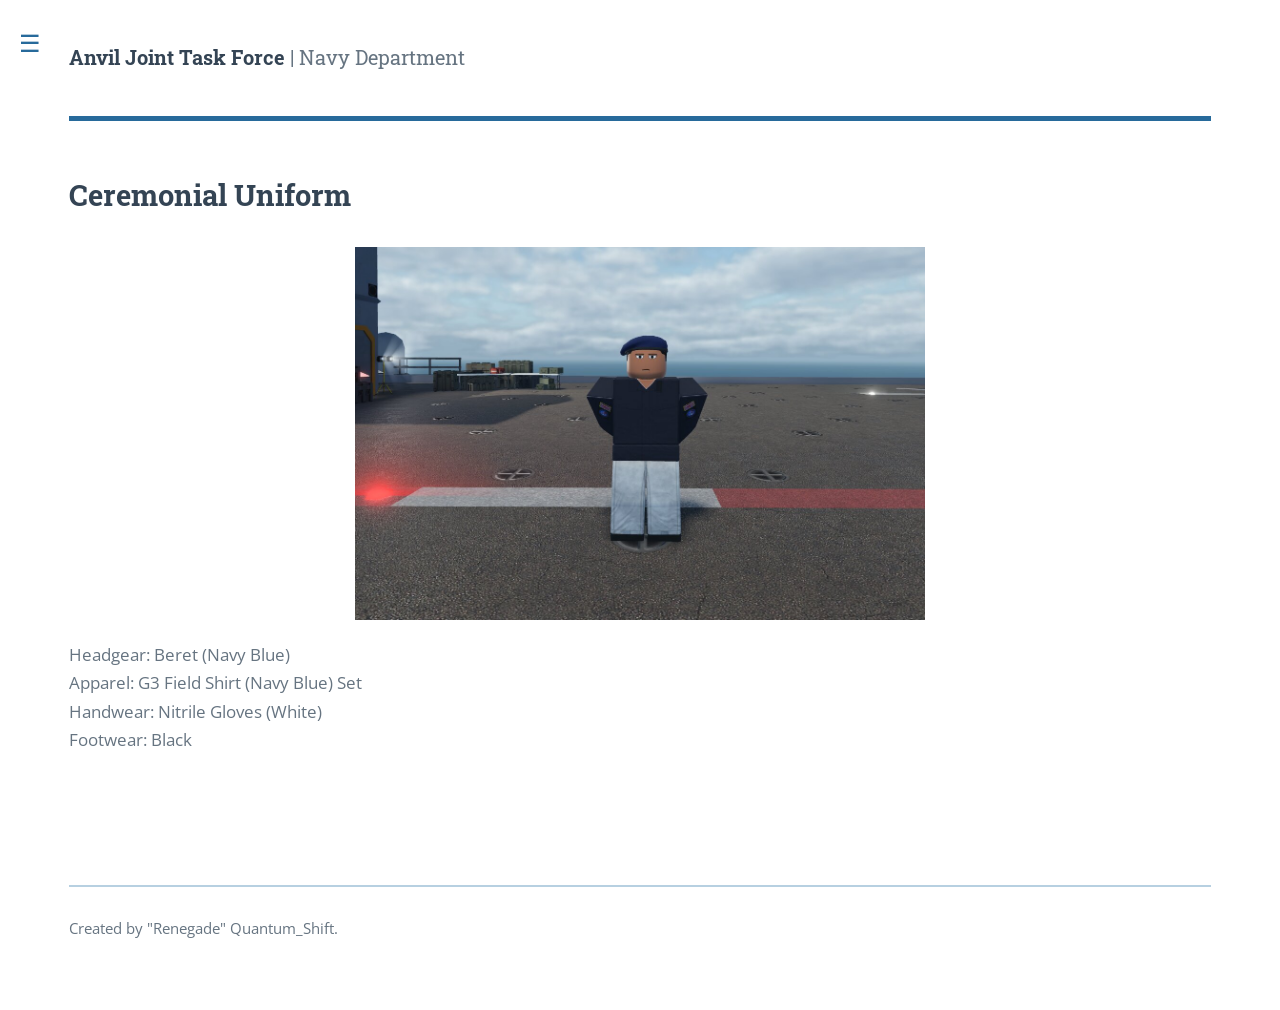
==== uniform-ceremonial.html @ 5e3040dc "Add files via upload" ====
<!DOCTYPE HTML>
<!--
  Made by Quantum "Renegade"
  Template used: Editorial by HTML5 UP
-->
<html lang="en">
<head>
  <title>AJTF Navy: Ceremonial Uniform</title>
  <meta charset="utf-8">
  <meta name="viewport" content="width=device-width, initial-scale=1">
  <link rel="stylesheet" href="assets/css/main.css">
</head>
<body>
  <div id="wrapper">
    <aside id="sidebar">
      <div class="inner">
        <section id="search">
          <form method="get" action="#">
            <input type="text" name="query" id="query" placeholder="Search" aria-label="Search">
          </form>
        </section>

        <nav id="menu" aria-label="Main menu">
          <header class="major"><h2>Contents</h2></header>
          <ul>
            <li><a href="index.html">Home</a></li>
            <li>
              <button class="opener" type="button" aria-expanded="false">Information</button>
              <ul>
                <li><a href="#">About Navy</a></li>
                <li><a href="#">Command Structure</a></li>
                 <li>
                  <button class="opener" type="button" aria-expanded="false">Uniforms</button>
                  <ul>
                    <li><a href="uniform-ceremonial.html" aria-current="page">Ceremonial Uniform</a></li>
                    <li><a href="#">10th LC Squadron</a></li>
                    <li><a href="#">2nd Raiding Squadron</a></li>
                  </ul>
                </li>
                <li><a href="#">Equipments</a></li>
                <li><a href="#">Vehicles</a></li>
              </ul>
            </li>
            <li>
              <button class="opener" type="button" aria-expanded="false">Training Manual</button>
              <ul>
                <li>
                  <button class="opener" type="button" aria-expanded="false">MOS Certification</button>
                  <ul>
                    <li><a href="#">Helmsman (Boat Operator)</a></li>
                    <li><a href="#">Landing Craft (LC) Gun Operator</a></li>
                  </ul>
                </li>

              </ul>
            </li>
            <li><a href="#">Maximus Erat</a></li>
            <li><a href="#">Sapien Mauris</a></li>
            <li><a href="#">Amet Lacinia</a></li>
          </ul>
        </nav>
      </div>
    </aside>

    <main id="main">
      <div class="inner">
        <header id="header">
          <span class="logo"><strong>Anvil Joint Task Force</strong> | Navy Department</span>
        </header>

        <section id="banner">
          <div class="content">
            <header>
              <h2>Ceremonial Uniform</h2>
            </header>
            <p> 
              <img src="images/ceremonial.jpg" alt="" class="half-image-center">
              Headgear: Beret (Navy Blue)<br>
              Apparel: G3 Field Shirt (Navy Blue) Set<br>
              Handwear: Nitrile Gloves (White)<br>
              Footwear: Black
            </p>
          </div>
         
        </section>

        <footer id="footer">
          <p class="copyright">Created by "Renegade" Quantum_Shift.</p>
        </footer>
      </div>
    </main>
  </div>
  <script src="assets/js/main.js"></script>
</body>
</html>
---- assets/css/main.css ----
/*
  Editorial by HTML5 UP
  html5up.net | @ajlkn
  Free for personal and commercial use under the CCA 3.0 license.
  See LICENSE.txt and https://html5up.net/license.

  This is a simplified stylesheet inspired by the original Editorial layout.
*/

@import url('https://fonts.googleapis.com/css?family=Open+Sans:400,600,400italic,600italic|Roboto+Slab:400,700');

:root {
  --bg: #ffffff;
  --bg-alt: #f1f5f9;
  --fg: #667481;
  --fg-bold: #344454;
  --fg-light: #8996a3;
  --border: rgba(186, 201, 216, 0.78);
  --accent: #276a9b;
  --accent-hover: #1b527a;
  --accent-soft: #eaf3f9;
  --accent-border: #b7d0e1;
  --sidebar-width: 26em;
  --gutter: 4em;
}

* { box-sizing: border-box; }
html { scroll-behavior: smooth; }
body {
  margin: 0;
  color: var(--fg);
  background: var(--bg);
  font-family: 'Open Sans', Arial, sans-serif;
  font-size: 13pt;
  font-weight: 400;
  line-height: 1.65;
}

body, input, select, textarea, button { font-family: 'Open Sans', Arial, sans-serif; }
a { color: var(--accent); text-decoration: none; border-bottom: 1px dotted; transition: color .2s ease, border-color .2s ease; }
a:hover { color: var(--accent-hover); border-bottom-color: transparent; }
strong, b { color: var(--fg-bold); font-weight: 600; }
em, i { font-style: italic; }
p { margin: 0 0 2em; }

h1, h2, h3, h4, h5, h6 {
  margin: 0 0 1em;
  color: var(--fg-bold);
  font-family: 'Roboto Slab', Georgia, serif;
  font-weight: 700;
  line-height: 1.5;
}
h1 { font-size: 2.4em; line-height: 1.3; margin-bottom: .5em; }
h2 { font-size: 1.7em; }
h3 { font-size: 1.25em; }
h4 { font-size: 1.05em; }
hr { border: 0; border-bottom: 2px solid var(--border); margin: 3em 0; }

#wrapper { display: flex; min-height: 100vh; align-items: stretch; }

/* Main content */
#main { flex: 1 1 auto; min-width: 0; }
#main > .inner { max-width: 110em; margin: 0 auto; padding: 0 5em 4em; }
#header {
  display: flex;
  align-items: center;
  justify-content: space-between;
  min-height: 7em;
  margin: 0 0 3em;
  border-bottom: 5px solid var(--accent);
}
#header .logo {
  display: inline-block;
  border: 0;
  color: var(--fg);
  font-family: 'Roboto Slab', Georgia, serif;
  font-size: 1.125em;
}
#header .logo strong { color: var(--fg-bold); font-weight: 700; }

#banner { display: flex; align-items: center; gap: 4em; padding: 0 0 3em; }
#banner .content { flex: 1 1 55%; min-width: 0; }
#banner header h1 { margin-bottom: .25em; }
#banner header p { margin: 0 0 1.5em; color: var(--fg-light); font-family: 'Roboto Slab', Georgia, serif; font-size: 1.1em; }
#banner .image { display: block; flex: 1 1 45%; min-width: 0; border: 0; }
#banner .image img { display: block; width: 100%; height: auto; border-radius: .375em; }

header.major { margin: 0 0 2em; }
header.major h2 { display: inline-block; margin: 0; padding: 0 0 .5em; border-bottom: 3px solid var(--accent); }
header.main { margin: 0 0 2em; }
header.main h1 { margin: 0; }
.image.main { display: block; margin: 0 0 2em; border: 0; }
.image.main img { display: block; width: 100%; border-radius: .375em; }

/* Editorial-style content elements */
.features { display: grid; grid-template-columns: repeat(2, minmax(0, 1fr)); gap: 2.5em 3em; }
.features article { display: flex; gap: 1.5em; align-items: flex-start; }
.features article .icon { flex: 0 0 4em; width: 4em; height: 4em; border: 2px solid var(--border); border-radius: .25em; transform: rotate(45deg); display: grid; place-items: center; color: var(--accent); }
.features article .content { min-width: 0; }
.features article h3 { margin: 0 0 .5em; }
.features article p { margin: 0; }
.posts { display: grid; grid-template-columns: repeat(3, minmax(0, 1fr)); gap: 3em; }
.posts article { min-width: 0; }
.posts .image { display: block; border: 0; margin: 0 0 1.5em; }
.posts .image img { display: block; width: 100%; border-radius: .375em; }
.posts h3 { margin-bottom: .75em; }
.posts p { margin-bottom: 1.5em; }

/* Typography and standard HTML elements */
ul, ol { margin: 0 0 2em; padding-left: 1.5em; }
li { padding-left: .25em; }
blockquote { margin: 0 0 2em; padding: .5em 0 .5em 2em; border-left: 4px solid var(--accent); font-style: italic; }
code { padding: .2em .45em; border: 1px solid var(--border); border-radius: .25em; background: var(--bg-alt); font-family: 'Courier New', monospace; font-size: .9em; }
pre { overflow-x: auto; padding: 1.5em; border: 1px solid var(--border); border-radius: .375em; background: var(--bg-alt); }
pre code { padding: 0; border: 0; background: transparent; }
table { width: 100%; margin: 0 0 2em; border-collapse: collapse; }
th { color: var(--fg-bold); font-weight: 600; text-align: left; }
td, th { padding: .75em 1em; border: 1px solid var(--border); }
thead { background: var(--accent-soft); }
tbody tr:nth-child(odd) { background: rgba(234, 243, 249, .55); }

/* Sidebar */
#sidebar {
  position: relative;
  z-index: 20;
  flex: 0 0 var(--sidebar-width);
  width: var(--sidebar-width);
  min-height: 100vh;
  background: var(--bg-alt);
  transition: margin-left .5s ease, box-shadow .5s ease;
}
#sidebar > .inner {
  position: sticky;
  top: 0;
  width: var(--sidebar-width);
  max-height: 100vh;
  overflow-y: auto;
  padding: 2.5em 2.5em 3em;
}
#sidebar > .inner > section,
#sidebar > .inner > nav {
  margin: 0 0 2.5em;
  padding: 0 0 2.5em;
  border-bottom: 2px solid var(--border);
}
#sidebar > .inner > :last-child { margin-bottom: 0; padding-bottom: 0; border-bottom: 0; }
#sidebar h2 { margin: 0 0 1.5em; font-size: 1.25em; }
#search input {
  width: 100%;
  height: 2.75em;
  padding: 0 .9em;
  border: 1px solid var(--border);
  border-radius: .375em;
  outline: 0;
  background: #fff;
  color: var(--fg-bold);
  font-size: 1em;
}
#search input:focus { border-color: var(--accent); box-shadow: 0 0 0 1px var(--accent); }
#menu ul { margin: 0; padding: 0; list-style: none; }
#menu > ul > li { border-top: 1px solid var(--border); }
#menu > ul > li:first-child { border-top: 0; }
#menu a, #menu .opener {
  display: block;
  width: 100%;
  padding: .8em .6em;
  margin-left: -.6em;
  border: 0;
  border-radius: .25em;
  background: transparent;
  color: var(--fg-bold);
  text-align: left;
  font-size: .95em;
  cursor: pointer;
  transition: color .2s ease, background-color .2s ease;
}
#menu a:hover, #menu .opener:hover { color: var(--accent-hover); background: var(--accent-soft); }
#menu .opener { position: relative; padding-right: 2em; }
#menu .opener::after {
  content: '';
  position: absolute;
  top: 50%; right: .25em;
  width: .55em; height: .55em;
  border-right: 2px solid var(--fg-light);
  border-bottom: 2px solid var(--fg-light);
  transform: translateY(-70%) rotate(45deg);
  transition: transform .2s ease;
}
#menu li.open > .opener::after { transform: translateY(-25%) rotate(225deg); border-color: var(--accent); }
#menu .opener:hover::after { border-color: var(--accent-hover); }
#menu ul ul { display: none; padding: 0 0 .5em 1.25em; }
#menu li.open > ul { display: block; }
#menu ul ul a { padding: .45em .6em; color: var(--fg); font-size: .9em; }
#menu a[aria-current="page"] { color: var(--accent); background: var(--accent-soft); border-left: 3px solid var(--accent); padding-left: .45em; font-weight: 600; }

/* The toggle stays at the sidebar's outer edge, even when collapsed. */
#sidebar .toggle {
  position: absolute;
  top: 1.5em;
  left: 100%;
  display: grid;
  place-items: center;
  width: 4.5em;
  height: 4.5em;
  padding: 0;
  border: 0;
  background: transparent;
  color: var(--accent);
  cursor: pointer;
  z-index: 30;
  border-radius: .35em;
  transition: color .2s ease, background-color .2s ease;
}
#sidebar .toggle span { display: block; font-size: 1.8em; line-height: 1; }
#sidebar .toggle:hover { color: var(--accent-hover); background: var(--accent-soft); }
#sidebar.inactive { margin-left: calc(-1 * var(--sidebar-width)); }

#footer { margin-top: 3em; padding-top: 2em; border-top: 2px solid var(--accent-border); font-size: .85em; }
#footer p { margin: 0; }

/* Blue interaction accents */
::selection { background: #d7eaf6; color: #183b55; }
:focus-visible { outline: 2px solid var(--accent); outline-offset: 3px; }
#search input::placeholder { color: var(--fg-light); }
#search input:focus { background: #fff; }

/* Keep browser scrollbars consistent with the blue palette where supported. */
#sidebar > .inner { scrollbar-color: var(--accent-border) var(--bg-alt); scrollbar-width: thin; }
#sidebar > .inner::-webkit-scrollbar { width: 8px; }
#sidebar > .inner::-webkit-scrollbar-track { background: var(--bg-alt); }
#sidebar > .inner::-webkit-scrollbar-thumb { background: var(--accent-border); border-radius: 8px; }
#sidebar > .inner::-webkit-scrollbar-thumb:hover { background: var(--accent); }

/* Responsive layouts */
@media screen and (max-width: 1280px) {
  :root { --sidebar-width: 24em; }
  #sidebar { position: fixed; top: 0; bottom: 0; left: 0; height: 100vh; box-shadow: 0 0 5em rgba(0,0,0,.15); }
  #sidebar > .inner { height: 100vh; }
  #sidebar.inactive { box-shadow: none; }
  #main > .inner { padding-left: 4em; padding-right: 4em; }
  #sidebar .toggle { top: 1em; }
}
@media screen and (max-width: 980px) {
  body { font-size: 12pt; }
  #main > .inner { padding-left: 3em; padding-right: 3em; }
  #banner { gap: 2.5em; }
  .posts { grid-template-columns: repeat(2, minmax(0, 1fr)); }
}
@media screen and (max-width: 736px) {
  :root { --sidebar-width: min(24em, calc(100vw - 3.5em)); }
  #main > .inner { padding: 0 1.5em 3em; }
  #header { min-height: 5.5em; margin-bottom: 2em; }
  #header .logo { font-size: 1em; }
  #banner { display: block; }
  #banner .image { margin-top: 2em; }
  h1 { font-size: 2em; }
  .features, .posts { grid-template-columns: 1fr; }
  #sidebar > .inner { width: var(--sidebar-width); padding: 2em 1.5em; }
  #sidebar .toggle { top: .75em; }
}
@media screen and (max-width: 480px) {
  #main > .inner { padding-left: 1.25em; padding-right: 1.25em; }
  #header { min-height: 5em; }
  h1 { font-size: 1.8em; }
  #sidebar .toggle { width: 3.8em; }
}

.sr-only {
  position: absolute;
  width: 1px; height: 1px;
  padding: 0; margin: -1px;
  overflow: hidden; clip: rect(0,0,0,0);
  white-space: nowrap; border: 0;
}

/* Client-side search results */
#search { position: relative; }
#search .search-results {
  max-height: 22em;
  margin-top: .65em;
  overflow-y: auto;
  border: 1px solid var(--accent-border);
  border-radius: .35em;
  background: #fff;
  box-shadow: 0 .4em 1.2em rgba(30, 64, 90, .12);
}
#search .search-results[hidden] { display: none; }
#search .search-result {
  display: block;
  padding: .7em .8em;
  border: 0;
  border-bottom: 1px solid var(--border);
  color: var(--fg-bold);
  text-decoration: none;
  transition: background-color .15s ease, color .15s ease;
}
#search .search-result:last-of-type { border-bottom: 0; }
#search .search-result:hover,
#search .search-result[aria-selected="true"] {
  background: var(--accent-soft);
  color: var(--accent-hover);
}
#search .search-result-title {
  display: block;
  font-weight: 700;
  line-height: 1.4;
}
#search .search-result-snippet {
  display: block;
  margin-top: .2em;
  color: var(--fg);
  font-size: .78em;
  line-height: 1.45;
}
#search .search-message {
  padding: .75em .85em;
  color: var(--fg);
  font-size: .82em;
  line-height: 1.45;
}
#search .search-more {
  border-top: 1px solid var(--border);
  color: var(--fg-light);
}
 .half-image-right {
    width: 50%;
    float: right; 
    margin-left: 20px; 
    margin-bottom: 10px;
  }
  .half-image-left {
    width: 50%;
    float: left; 
    margin-right: 20px; 
    margin-bottom: 10px;
  }
   .half-image-center {
    width: 50%;
    display: block; 
    margin: 20px auto;
  }
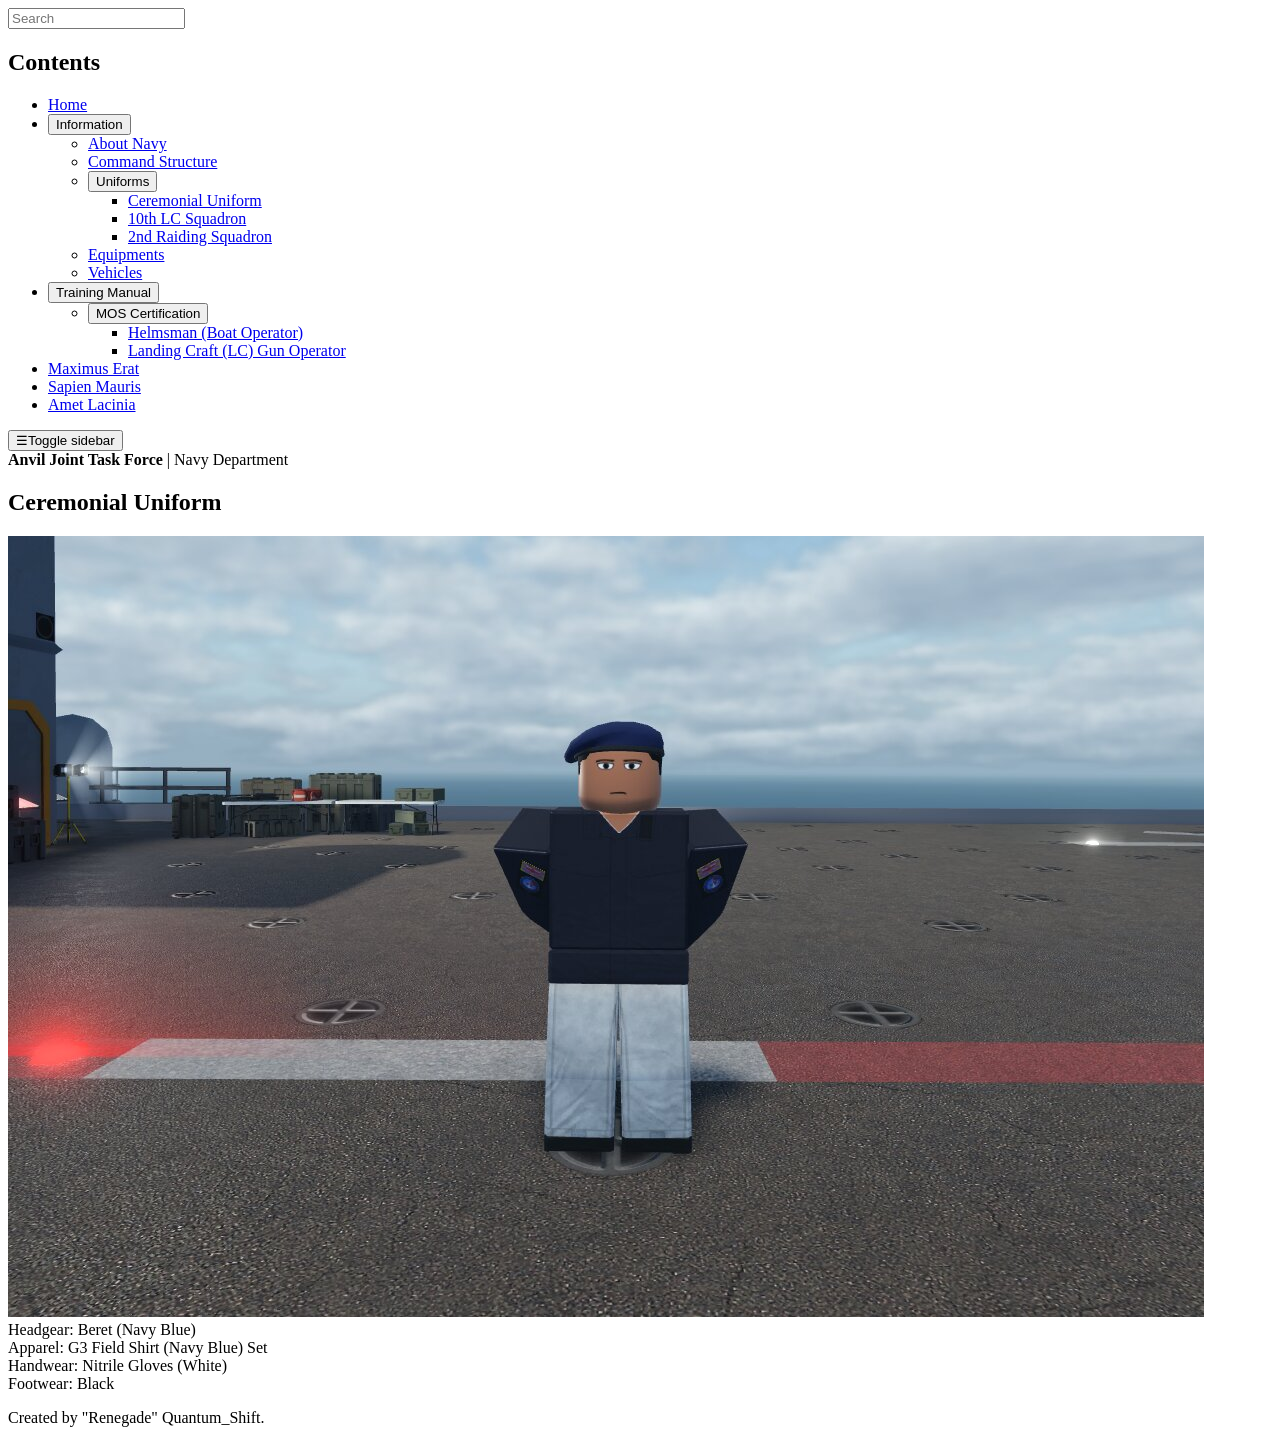
==== commit d15539fb: "Update uniform-ceremonial.html" ====
--- a/uniform-ceremonial.html
+++ b/uniform-ceremonial.html
@@ -8,7 +8,7 @@
   <title>AJTF Navy: Ceremonial Uniform</title>
   <meta charset="utf-8">
   <meta name="viewport" content="width=device-width, initial-scale=1">
-  <link rel="stylesheet" href="assets/css/main.css">
+  <link rel="stylesheet" href="AJTF-Navy/assets/css/main.css">
 </head>
 <body>
   <div id="wrapper">
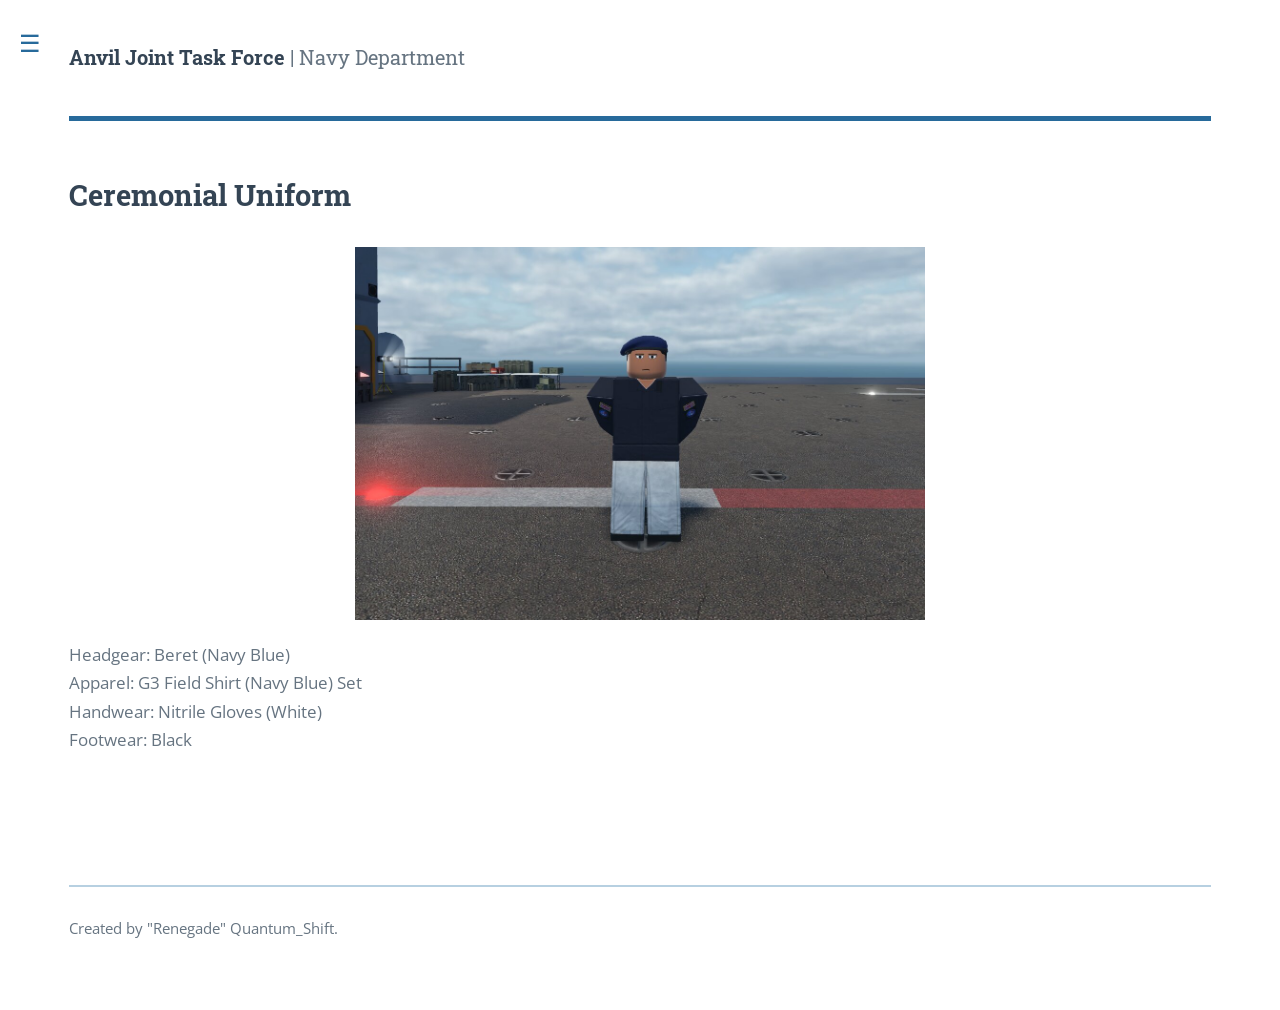
==== commit b4701481: "Update uniform-ceremonial.html" ====
--- a/uniform-ceremonial.html
+++ b/uniform-ceremonial.html
@@ -8,7 +8,7 @@
   <title>AJTF Navy: Ceremonial Uniform</title>
   <meta charset="utf-8">
   <meta name="viewport" content="width=device-width, initial-scale=1">
-  <link rel="stylesheet" href="AJTF-Navy/assets/css/main.css">
+  <link rel="stylesheet" href="assets/css/main.css">
 </head>
 <body>
   <div id="wrapper">
--- a/assets/css/main.css
+++ b/assets/css/main.css
@@ -0,0 +1,341 @@
+/*
+  Editorial by HTML5 UP
+  html5up.net | @ajlkn
+  Free for personal and commercial use under the CCA 3.0 license.
+  See LICENSE.txt and https://html5up.net/license.
+
+  This is a simplified stylesheet inspired by the original Editorial layout.
+*/
+
+@import url('https://fonts.googleapis.com/css?family=Open+Sans:400,600,400italic,600italic|Roboto+Slab:400,700');
+
+:root {
+  --bg: #ffffff;
+  --bg-alt: #f1f5f9;
+  --fg: #667481;
+  --fg-bold: #344454;
+  --fg-light: #8996a3;
+  --border: rgba(186, 201, 216, 0.78);
+  --accent: #276a9b;
+  --accent-hover: #1b527a;
+  --accent-soft: #eaf3f9;
+  --accent-border: #b7d0e1;
+  --sidebar-width: 26em;
+  --gutter: 4em;
+}
+
+* { box-sizing: border-box; }
+html { scroll-behavior: smooth; }
+body {
+  margin: 0;
+  color: var(--fg);
+  background: var(--bg);
+  font-family: 'Open Sans', Arial, sans-serif;
+  font-size: 13pt;
+  font-weight: 400;
+  line-height: 1.65;
+}
+
+body, input, select, textarea, button { font-family: 'Open Sans', Arial, sans-serif; }
+a { color: var(--accent); text-decoration: none; border-bottom: 1px dotted; transition: color .2s ease, border-color .2s ease; }
+a:hover { color: var(--accent-hover); border-bottom-color: transparent; }
+strong, b { color: var(--fg-bold); font-weight: 600; }
+em, i { font-style: italic; }
+p { margin: 0 0 2em; }
+
+h1, h2, h3, h4, h5, h6 {
+  margin: 0 0 1em;
+  color: var(--fg-bold);
+  font-family: 'Roboto Slab', Georgia, serif;
+  font-weight: 700;
+  line-height: 1.5;
+}
+h1 { font-size: 2.4em; line-height: 1.3; margin-bottom: .5em; }
+h2 { font-size: 1.7em; }
+h3 { font-size: 1.25em; }
+h4 { font-size: 1.05em; }
+hr { border: 0; border-bottom: 2px solid var(--border); margin: 3em 0; }
+
+#wrapper { display: flex; min-height: 100vh; align-items: stretch; }
+
+/* Main content */
+#main { flex: 1 1 auto; min-width: 0; }
+#main > .inner { max-width: 110em; margin: 0 auto; padding: 0 5em 4em; }
+#header {
+  display: flex;
+  align-items: center;
+  justify-content: space-between;
+  min-height: 7em;
+  margin: 0 0 3em;
+  border-bottom: 5px solid var(--accent);
+}
+#header .logo {
+  display: inline-block;
+  border: 0;
+  color: var(--fg);
+  font-family: 'Roboto Slab', Georgia, serif;
+  font-size: 1.125em;
+}
+#header .logo strong { color: var(--fg-bold); font-weight: 700; }
+
+#banner { display: flex; align-items: center; gap: 4em; padding: 0 0 3em; }
+#banner .content { flex: 1 1 55%; min-width: 0; }
+#banner header h1 { margin-bottom: .25em; }
+#banner header p { margin: 0 0 1.5em; color: var(--fg-light); font-family: 'Roboto Slab', Georgia, serif; font-size: 1.1em; }
+#banner .image { display: block; flex: 1 1 45%; min-width: 0; border: 0; }
+#banner .image img { display: block; width: 100%; height: auto; border-radius: .375em; }
+
+header.major { margin: 0 0 2em; }
+header.major h2 { display: inline-block; margin: 0; padding: 0 0 .5em; border-bottom: 3px solid var(--accent); }
+header.main { margin: 0 0 2em; }
+header.main h1 { margin: 0; }
+.image.main { display: block; margin: 0 0 2em; border: 0; }
+.image.main img { display: block; width: 100%; border-radius: .375em; }
+
+/* Editorial-style content elements */
+.features { display: grid; grid-template-columns: repeat(2, minmax(0, 1fr)); gap: 2.5em 3em; }
+.features article { display: flex; gap: 1.5em; align-items: flex-start; }
+.features article .icon { flex: 0 0 4em; width: 4em; height: 4em; border: 2px solid var(--border); border-radius: .25em; transform: rotate(45deg); display: grid; place-items: center; color: var(--accent); }
+.features article .content { min-width: 0; }
+.features article h3 { margin: 0 0 .5em; }
+.features article p { margin: 0; }
+.posts { display: grid; grid-template-columns: repeat(3, minmax(0, 1fr)); gap: 3em; }
+.posts article { min-width: 0; }
+.posts .image { display: block; border: 0; margin: 0 0 1.5em; }
+.posts .image img { display: block; width: 100%; border-radius: .375em; }
+.posts h3 { margin-bottom: .75em; }
+.posts p { margin-bottom: 1.5em; }
+
+/* Typography and standard HTML elements */
+ul, ol { margin: 0 0 2em; padding-left: 1.5em; }
+li { padding-left: .25em; }
+blockquote { margin: 0 0 2em; padding: .5em 0 .5em 2em; border-left: 4px solid var(--accent); font-style: italic; }
+code { padding: .2em .45em; border: 1px solid var(--border); border-radius: .25em; background: var(--bg-alt); font-family: 'Courier New', monospace; font-size: .9em; }
+pre { overflow-x: auto; padding: 1.5em; border: 1px solid var(--border); border-radius: .375em; background: var(--bg-alt); }
+pre code { padding: 0; border: 0; background: transparent; }
+table { width: 100%; margin: 0 0 2em; border-collapse: collapse; }
+th { color: var(--fg-bold); font-weight: 600; text-align: left; }
+td, th { padding: .75em 1em; border: 1px solid var(--border); }
+thead { background: var(--accent-soft); }
+tbody tr:nth-child(odd) { background: rgba(234, 243, 249, .55); }
+
+/* Sidebar */
+#sidebar {
+  position: relative;
+  z-index: 20;
+  flex: 0 0 var(--sidebar-width);
+  width: var(--sidebar-width);
+  min-height: 100vh;
+  background: var(--bg-alt);
+  transition: margin-left .5s ease, box-shadow .5s ease;
+}
+#sidebar > .inner {
+  position: sticky;
+  top: 0;
+  width: var(--sidebar-width);
+  max-height: 100vh;
+  overflow-y: auto;
+  padding: 2.5em 2.5em 3em;
+}
+#sidebar > .inner > section,
+#sidebar > .inner > nav {
+  margin: 0 0 2.5em;
+  padding: 0 0 2.5em;
+  border-bottom: 2px solid var(--border);
+}
+#sidebar > .inner > :last-child { margin-bottom: 0; padding-bottom: 0; border-bottom: 0; }
+#sidebar h2 { margin: 0 0 1.5em; font-size: 1.25em; }
+#search input {
+  width: 100%;
+  height: 2.75em;
+  padding: 0 .9em;
+  border: 1px solid var(--border);
+  border-radius: .375em;
+  outline: 0;
+  background: #fff;
+  color: var(--fg-bold);
+  font-size: 1em;
+}
+#search input:focus { border-color: var(--accent); box-shadow: 0 0 0 1px var(--accent); }
+#menu ul { margin: 0; padding: 0; list-style: none; }
+#menu > ul > li { border-top: 1px solid var(--border); }
+#menu > ul > li:first-child { border-top: 0; }
+#menu a, #menu .opener {
+  display: block;
+  width: 100%;
+  padding: .8em .6em;
+  margin-left: -.6em;
+  border: 0;
+  border-radius: .25em;
+  background: transparent;
+  color: var(--fg-bold);
+  text-align: left;
+  font-size: .95em;
+  cursor: pointer;
+  transition: color .2s ease, background-color .2s ease;
+}
+#menu a:hover, #menu .opener:hover { color: var(--accent-hover); background: var(--accent-soft); }
+#menu .opener { position: relative; padding-right: 2em; }
+#menu .opener::after {
+  content: '';
+  position: absolute;
+  top: 50%; right: .25em;
+  width: .55em; height: .55em;
+  border-right: 2px solid var(--fg-light);
+  border-bottom: 2px solid var(--fg-light);
+  transform: translateY(-70%) rotate(45deg);
+  transition: transform .2s ease;
+}
+#menu li.open > .opener::after { transform: translateY(-25%) rotate(225deg); border-color: var(--accent); }
+#menu .opener:hover::after { border-color: var(--accent-hover); }
+#menu ul ul { display: none; padding: 0 0 .5em 1.25em; }
+#menu li.open > ul { display: block; }
+#menu ul ul a { padding: .45em .6em; color: var(--fg); font-size: .9em; }
+#menu a[aria-current="page"] { color: var(--accent); background: var(--accent-soft); border-left: 3px solid var(--accent); padding-left: .45em; font-weight: 600; }
+
+/* The toggle stays at the sidebar's outer edge, even when collapsed. */
+#sidebar .toggle {
+  position: absolute;
+  top: 1.5em;
+  left: 100%;
+  display: grid;
+  place-items: center;
+  width: 4.5em;
+  height: 4.5em;
+  padding: 0;
+  border: 0;
+  background: transparent;
+  color: var(--accent);
+  cursor: pointer;
+  z-index: 30;
+  border-radius: .35em;
+  transition: color .2s ease, background-color .2s ease;
+}
+#sidebar .toggle span { display: block; font-size: 1.8em; line-height: 1; }
+#sidebar .toggle:hover { color: var(--accent-hover); background: var(--accent-soft); }
+#sidebar.inactive { margin-left: calc(-1 * var(--sidebar-width)); }
+
+#footer { margin-top: 3em; padding-top: 2em; border-top: 2px solid var(--accent-border); font-size: .85em; }
+#footer p { margin: 0; }
+
+/* Blue interaction accents */
+::selection { background: #d7eaf6; color: #183b55; }
+:focus-visible { outline: 2px solid var(--accent); outline-offset: 3px; }
+#search input::placeholder { color: var(--fg-light); }
+#search input:focus { background: #fff; }
+
+/* Keep browser scrollbars consistent with the blue palette where supported. */
+#sidebar > .inner { scrollbar-color: var(--accent-border) var(--bg-alt); scrollbar-width: thin; }
+#sidebar > .inner::-webkit-scrollbar { width: 8px; }
+#sidebar > .inner::-webkit-scrollbar-track { background: var(--bg-alt); }
+#sidebar > .inner::-webkit-scrollbar-thumb { background: var(--accent-border); border-radius: 8px; }
+#sidebar > .inner::-webkit-scrollbar-thumb:hover { background: var(--accent); }
+
+/* Responsive layouts */
+@media screen and (max-width: 1280px) {
+  :root { --sidebar-width: 24em; }
+  #sidebar { position: fixed; top: 0; bottom: 0; left: 0; height: 100vh; box-shadow: 0 0 5em rgba(0,0,0,.15); }
+  #sidebar > .inner { height: 100vh; }
+  #sidebar.inactive { box-shadow: none; }
+  #main > .inner { padding-left: 4em; padding-right: 4em; }
+  #sidebar .toggle { top: 1em; }
+}
+@media screen and (max-width: 980px) {
+  body { font-size: 12pt; }
+  #main > .inner { padding-left: 3em; padding-right: 3em; }
+  #banner { gap: 2.5em; }
+  .posts { grid-template-columns: repeat(2, minmax(0, 1fr)); }
+}
+@media screen and (max-width: 736px) {
+  :root { --sidebar-width: min(24em, calc(100vw - 3.5em)); }
+  #main > .inner { padding: 0 1.5em 3em; }
+  #header { min-height: 5.5em; margin-bottom: 2em; }
+  #header .logo { font-size: 1em; }
+  #banner { display: block; }
+  #banner .image { margin-top: 2em; }
+  h1 { font-size: 2em; }
+  .features, .posts { grid-template-columns: 1fr; }
+  #sidebar > .inner { width: var(--sidebar-width); padding: 2em 1.5em; }
+  #sidebar .toggle { top: .75em; }
+}
+@media screen and (max-width: 480px) {
+  #main > .inner { padding-left: 1.25em; padding-right: 1.25em; }
+  #header { min-height: 5em; }
+  h1 { font-size: 1.8em; }
+  #sidebar .toggle { width: 3.8em; }
+}
+
+.sr-only {
+  position: absolute;
+  width: 1px; height: 1px;
+  padding: 0; margin: -1px;
+  overflow: hidden; clip: rect(0,0,0,0);
+  white-space: nowrap; border: 0;
+}
+
+/* Client-side search results */
+#search { position: relative; }
+#search .search-results {
+  max-height: 22em;
+  margin-top: .65em;
+  overflow-y: auto;
+  border: 1px solid var(--accent-border);
+  border-radius: .35em;
+  background: #fff;
+  box-shadow: 0 .4em 1.2em rgba(30, 64, 90, .12);
+}
+#search .search-results[hidden] { display: none; }
+#search .search-result {
+  display: block;
+  padding: .7em .8em;
+  border: 0;
+  border-bottom: 1px solid var(--border);
+  color: var(--fg-bold);
+  text-decoration: none;
+  transition: background-color .15s ease, color .15s ease;
+}
+#search .search-result:last-of-type { border-bottom: 0; }
+#search .search-result:hover,
+#search .search-result[aria-selected="true"] {
+  background: var(--accent-soft);
+  color: var(--accent-hover);
+}
+#search .search-result-title {
+  display: block;
+  font-weight: 700;
+  line-height: 1.4;
+}
+#search .search-result-snippet {
+  display: block;
+  margin-top: .2em;
+  color: var(--fg);
+  font-size: .78em;
+  line-height: 1.45;
+}
+#search .search-message {
+  padding: .75em .85em;
+  color: var(--fg);
+  font-size: .82em;
+  line-height: 1.45;
+}
+#search .search-more {
+  border-top: 1px solid var(--border);
+  color: var(--fg-light);
+}
+ .half-image-right {
+    width: 50%;
+    float: right; 
+    margin-left: 20px; 
+    margin-bottom: 10px;
+  }
+  .half-image-left {
+    width: 50%;
+    float: left; 
+    margin-right: 20px; 
+    margin-bottom: 10px;
+  }
+   .half-image-center {
+    width: 50%;
+    display: block; 
+    margin: 20px auto;
+  }
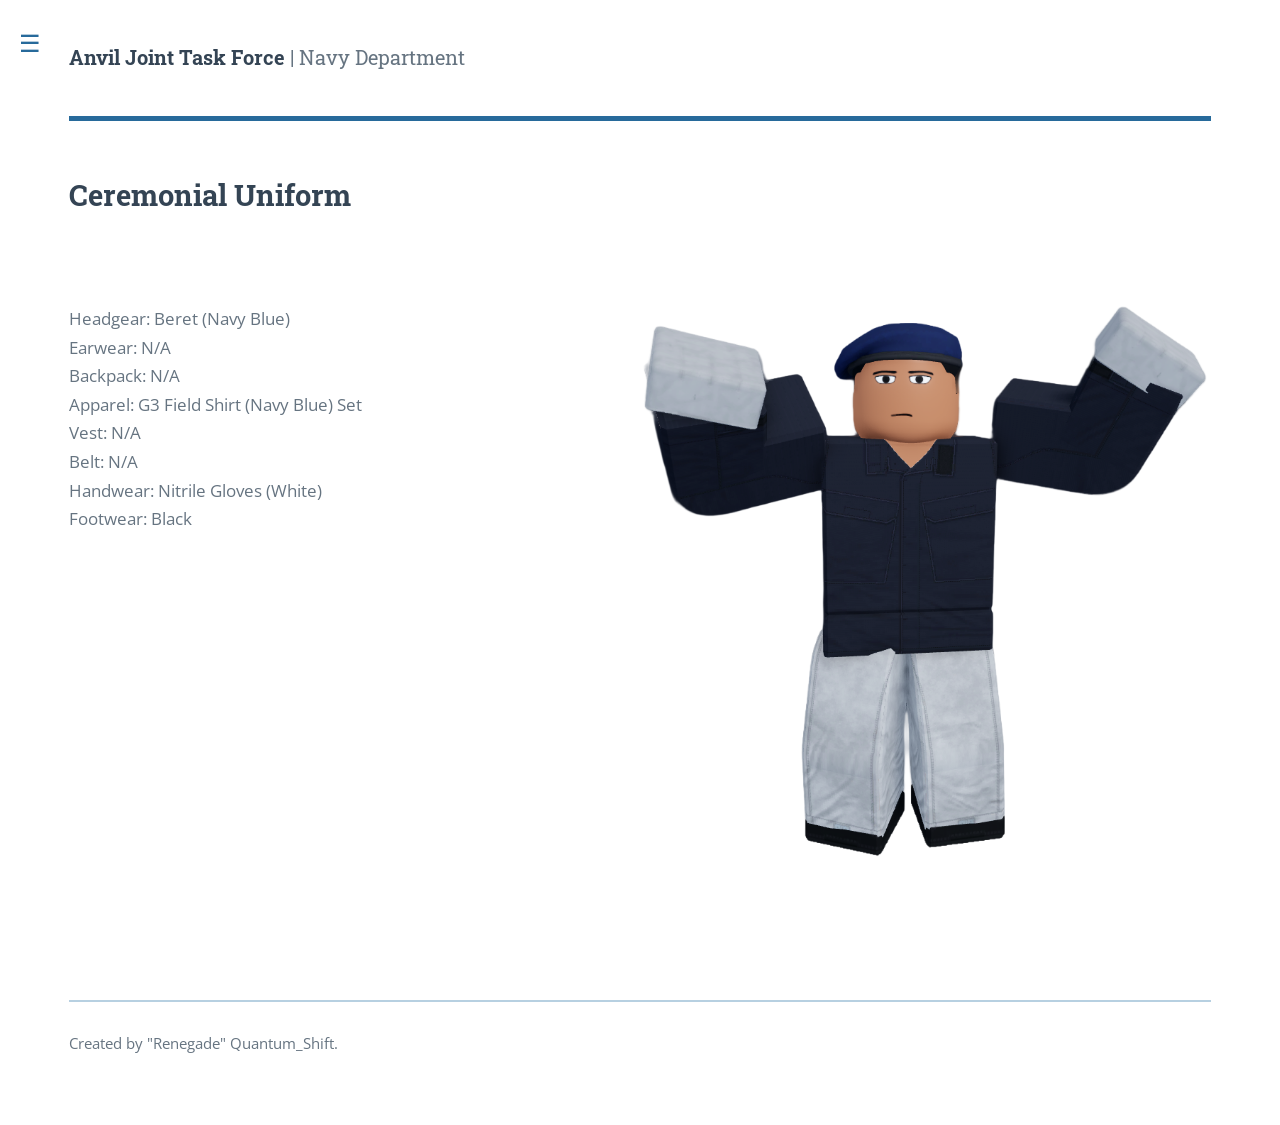
==== commit 7ae625e1: "Add files via upload" ====
--- a/uniform-ceremonial.html
+++ b/uniform-ceremonial.html
@@ -25,16 +25,16 @@
           <ul>
             <li><a href="index.html">Home</a></li>
             <li>
-              <button class="opener" type="button" aria-expanded="false">Information</button>
+              <button class="opener" type="button" aria-expanded="true">Information</button>
               <ul>
                 <li><a href="#">About Navy</a></li>
                 <li><a href="#">Command Structure</a></li>
                  <li>
-                  <button class="opener" type="button" aria-expanded="false">Uniforms</button>
+                  <button class="opener" type="button" aria-expanded="true">Uniforms</button>
                   <ul>
                     <li><a href="uniform-ceremonial.html" aria-current="page">Ceremonial Uniform</a></li>
-                    <li><a href="#">10th LC Squadron</a></li>
-                    <li><a href="#">2nd Raiding Squadron</a></li>
+                    <li><a href="10th-lc-squadron.html">10th LC Squadron</a></li>
+                    <li><a href="2nd-raiding-squadron.html">2nd Raiding Squadron</a></li>
                   </ul>
                 </li>
                 <li><a href="#">Equipments</a></li>
@@ -54,9 +54,6 @@
 
               </ul>
             </li>
-            <li><a href="#">Maximus Erat</a></li>
-            <li><a href="#">Sapien Mauris</a></li>
-            <li><a href="#">Amet Lacinia</a></li>
           </ul>
         </nav>
       </div>
@@ -74,9 +71,15 @@
               <h2>Ceremonial Uniform</h2>
             </header>
             <p> 
-              <img src="images/ceremonial.jpg" alt="" class="half-image-center">
+              <img src="images/ceremonial.png" alt="" class="half-image-right">
+              <br>
+              <br>
               Headgear: Beret (Navy Blue)<br>
+              Earwear: N/A <br>
+              Backpack: N/A <br>
               Apparel: G3 Field Shirt (Navy Blue) Set<br>
+              Vest: N/A <br>
+              Belt: N/A <br>
               Handwear: Nitrile Gloves (White)<br>
               Footwear: Black
             </p>
--- a/assets/css/main.css
+++ b/assets/css/main.css
@@ -188,8 +188,8 @@
 }
 #menu li.open > .opener::after { transform: translateY(-25%) rotate(225deg); border-color: var(--accent); }
 #menu .opener:hover::after { border-color: var(--accent-hover); }
-#menu ul ul { display: none; padding: 0 0 .5em 1.25em; }
-#menu li.open > ul { display: block; }
+#menu ul ul {display: none;padding: 0 0 .5em 1.25em;}
+#menu .opener[aria-expanded="true"] + ul {display: block;}
 #menu ul ul a { padding: .45em .6em; color: var(--fg); font-size: .9em; }
 #menu a[aria-current="page"] { color: var(--accent); background: var(--accent-soft); border-left: 3px solid var(--accent); padding-left: .45em; font-weight: 600; }
 
